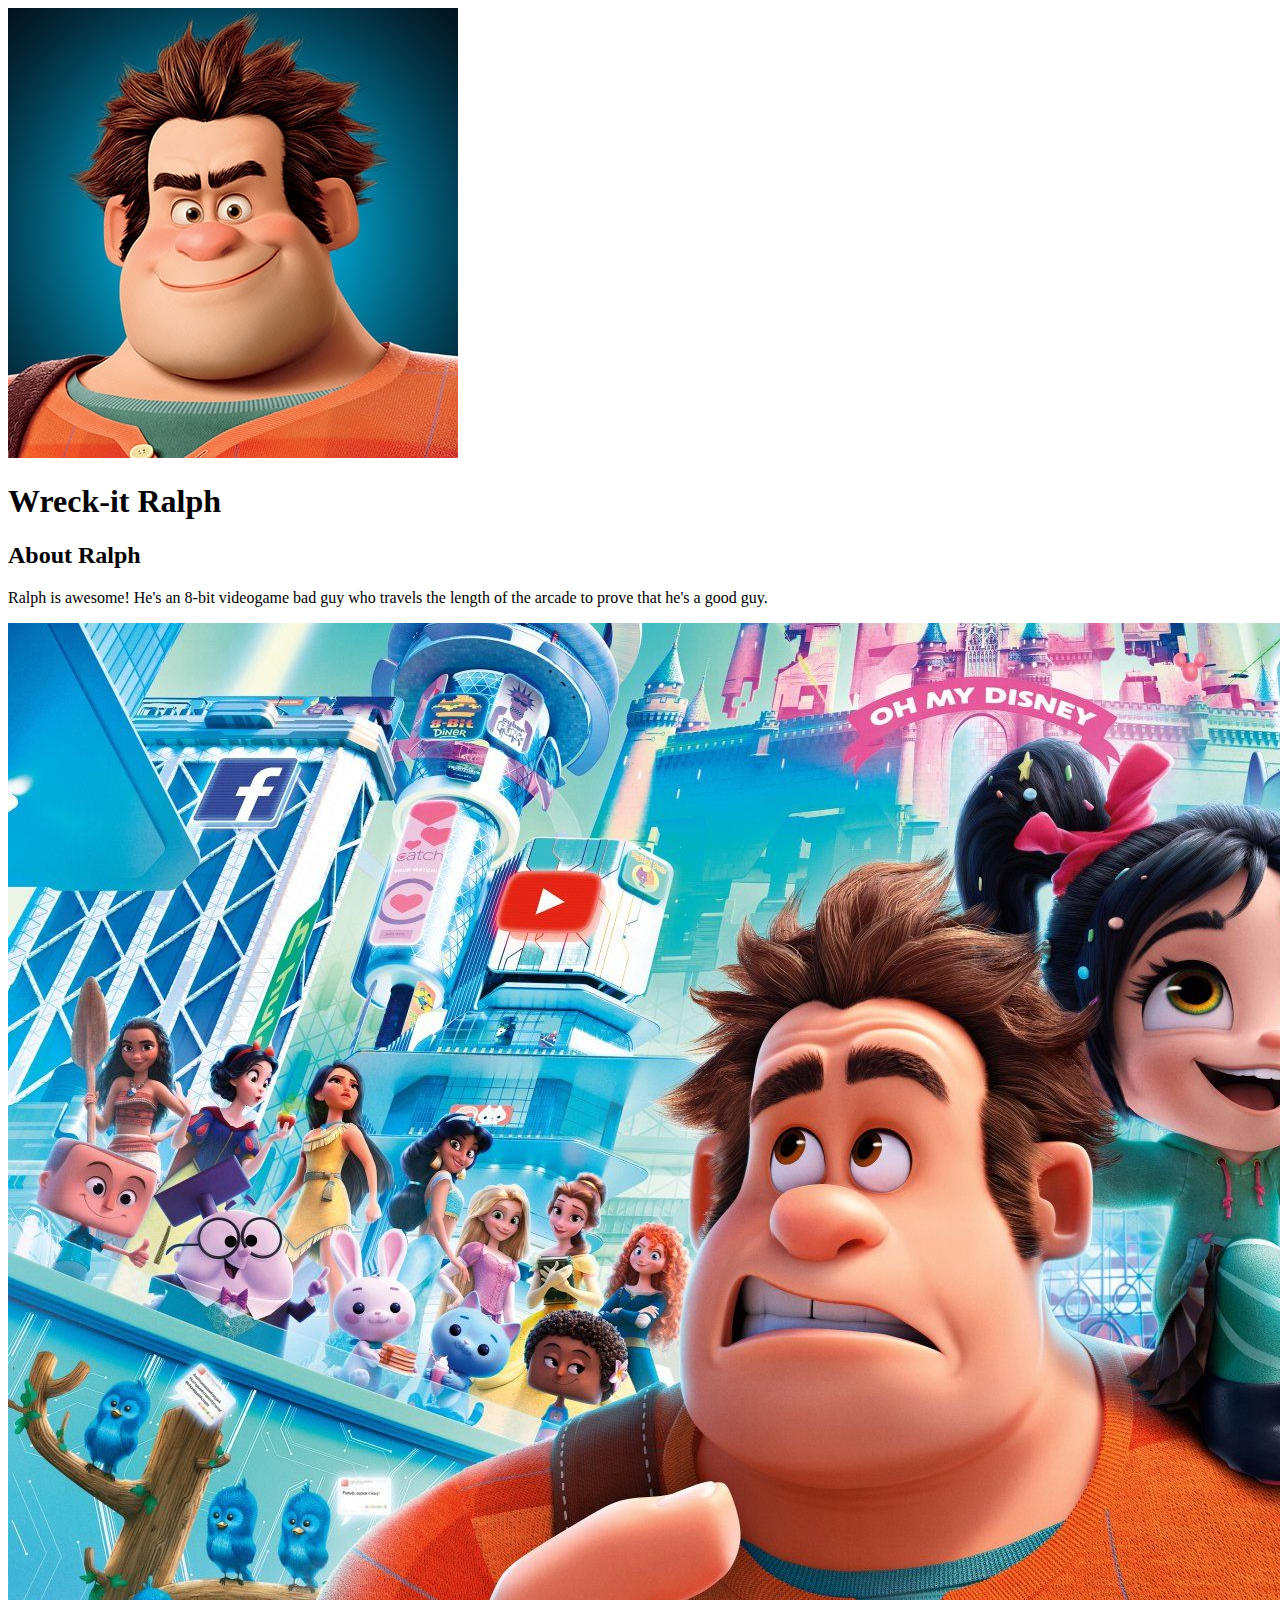
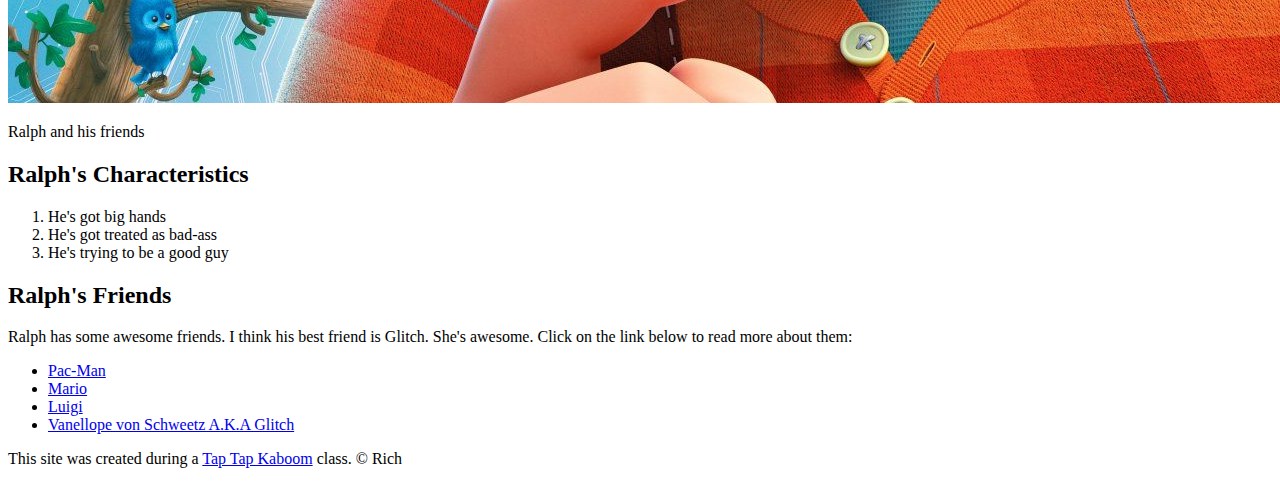
==== index.html @ 379963b8 "Added our character's index.html file and a few images" ====
<!DOCTYPE html>
<html lang="en">
<head>
    <meta charset="UTF-8">
    <meta http-equiv="X-UA-Compatible" content="IE=edge">
    <meta name="viewport" content="width=device-width, initial-scale=1.0">
    <title>Wreck-it Ralph</title>
    <link rel="icon" href="img/ralph-avatar.jpeg">
</head>
<body>
    <!-- Header Element -->
    <header>
        <img src="img/ralph-avatar.jpeg" alt="Ralph Avatar">
        <h1>Wreck-it Ralph</h1>
    </header>
    <!-- Main element -->
    <main>
        <h2>About Ralph</h2>
        <p>
            Ralph is awesome! He's an 8-bit videogame bad guy
            who travels the length of the arcade to prove that
            he's a good guy.
        </p>
        <img src="img/ralph-big.jpg" alt="">
        <p>Ralph and his friends</p>

        <!-- Characteristic -->
        <h2>Ralph's Characteristics</h2>
        <ol>
            <li>He's got big hands</li>
            <li>He's got treated as bad-ass</li>
            <li>He's trying to be a good guy</li>
        </ol>

        <!-- Friends -->
        <h2>Ralph's Friends</h2>
        <p>
            Ralph has some awesome friends. I think his 
            best friend is Glitch. She's awesome. Click on
            the link below to read more about them:
        </p>
        <ul>
            <li><a href="https://en.wikipedia.org/wiki/Pac-Man" target="_blank">Pac-Man</a></li>
            <li><a href="https://en.wikipedia.org/wiki/Mario" target="_blank">Mario</a></li>
            <li><a href="https://en.wikipedia.org/wiki/Luigi" target="_blank">Luigi</a></li>
            <li><a href="https://disney.fandom.com/wiki/Vanellope_von_Schweetz" target="_blank">Vanellope von Schweetz A.K.A Glitch</a></li>
        </ul>

    </main>
</body>

<!-- Footer -->
<footer>
    <p>This site was created during a <a href="https://taptapkaboom.com">Tap Tap Kaboom</a> class. &copy; Rich</p>
</footer>
</html>
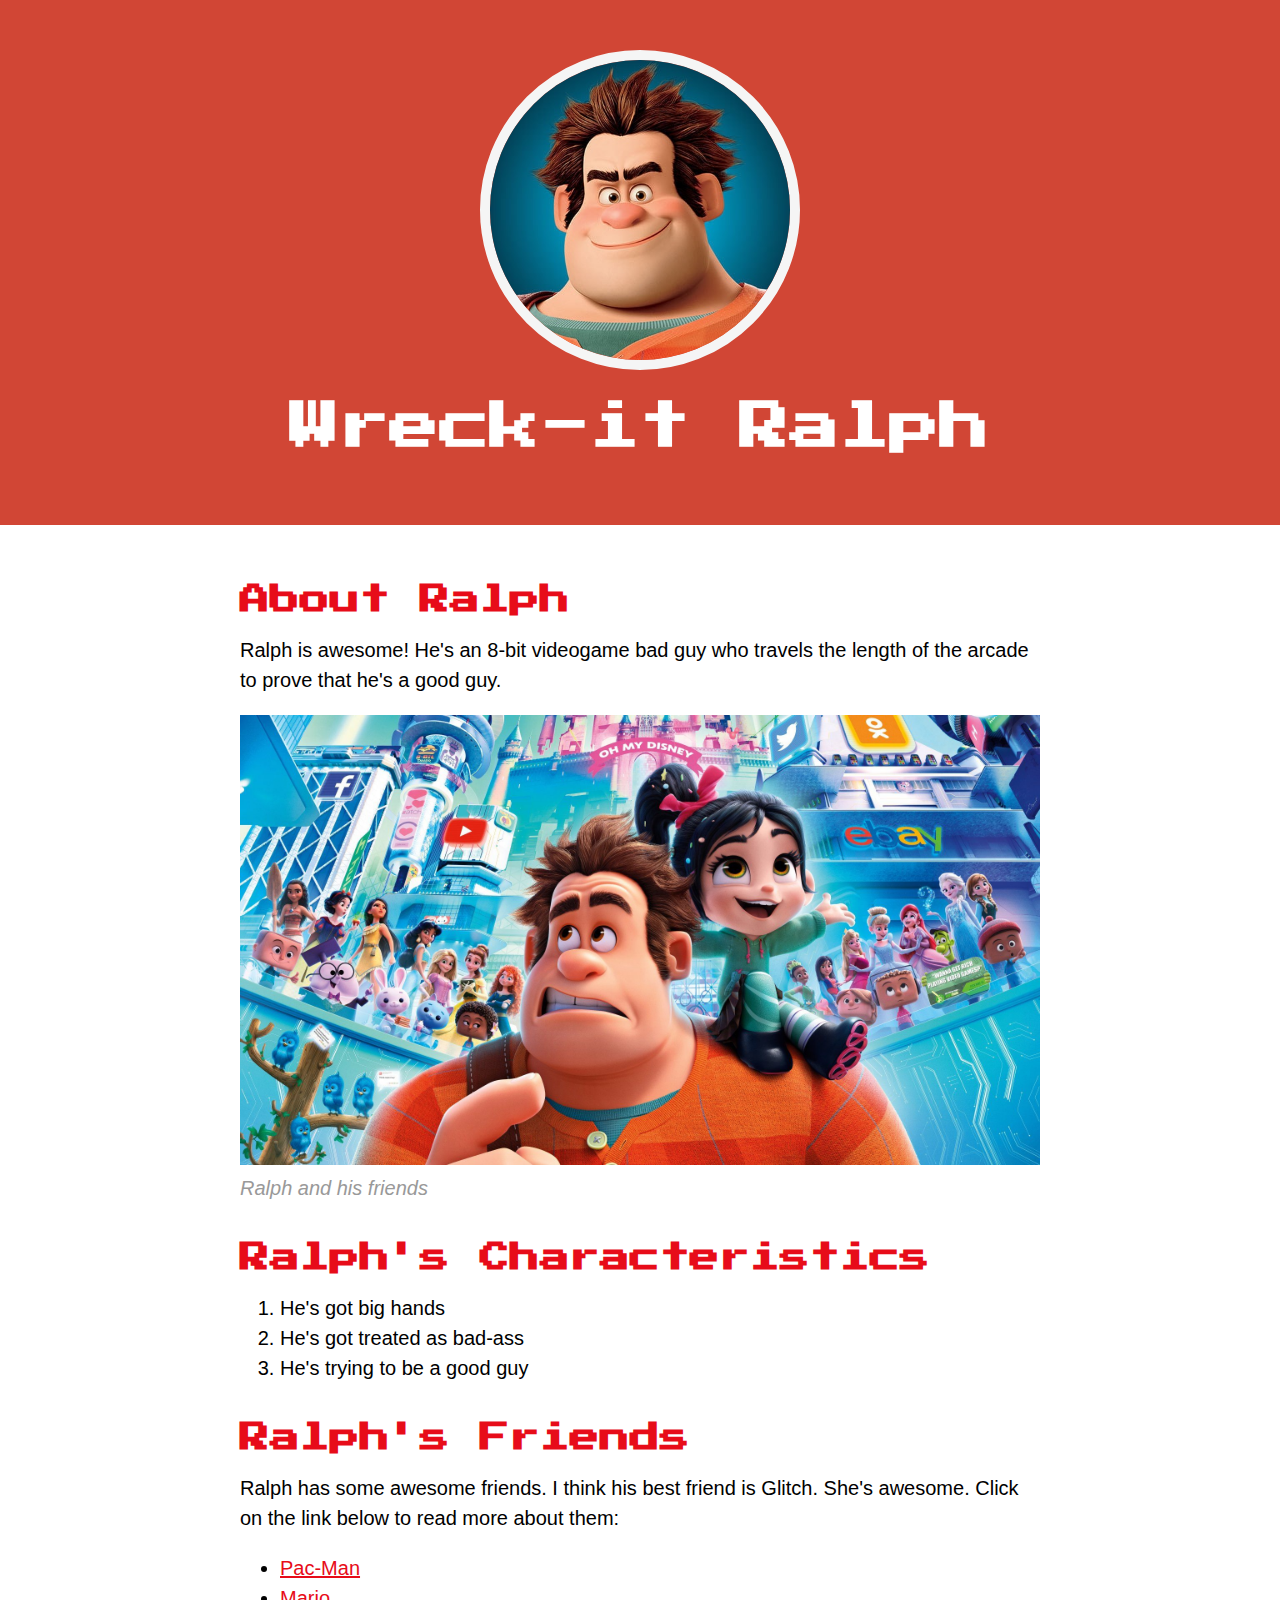
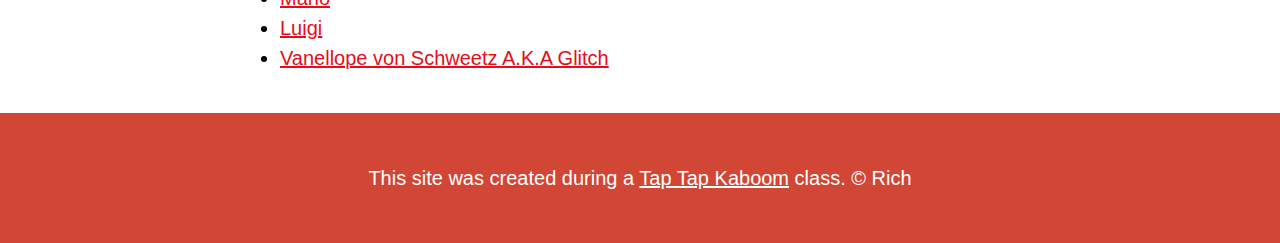
==== commit a7a045ae: "Wrote the CSS for our character's website (an change some HTML)" ====
--- a/index.html
+++ b/index.html
@@ -6,6 +6,11 @@
     <meta name="viewport" content="width=device-width, initial-scale=1.0">
     <title>Wreck-it Ralph</title>
     <link rel="icon" href="img/ralph-avatar.jpeg">
+    <link rel="stylesheet" href="css/hero.css">
+    <link rel="preconnect" href="https://fonts.googleapis.com">
+    <link rel="preconnect" href="https://fonts.gstatic.com" crossorigin>
+    <link href="https://fonts.googleapis.com/css2?family=Press+Start+2P&display=swap" rel="stylesheet"> 
+
 </head>
 <body>
     <!-- Header Element -->
@@ -22,7 +27,7 @@
             he's a good guy.
         </p>
         <img src="img/ralph-big.jpg" alt="">
-        <p>Ralph and his friends</p>
+        <p class="caption">Ralph and his friends</p>
 
         <!-- Characteristic -->
         <h2>Ralph's Characteristics</h2>
--- a/css/hero.css
+++ b/css/hero.css
@@ -0,0 +1,66 @@
+body{
+    margin: 0;
+    font-family: 'Helvetica', 'Arial', sans-serif;
+    font-size: 20px;
+    line-height: 30px;
+}
+header{
+    background-color: #d14635;
+    text-align: center;
+    padding: 50px 0 50px 0;
+}
+h1, h2{
+    font-family: 'Press Start 2P', cursive;
+}
+header h1{
+    color: white;
+    font-size: 50px;
+    
+}
+header img{
+    border-radius: 170px;
+    width: 300px;
+    border: 10px solid whitesmoke;
+    
+}
+main{
+    max-width: 800px;
+    margin: 0 auto;
+    padding: 20px;
+}
+main img{
+    max-width: 100%;
+}
+h2{
+    font-size: 30px;
+    color: #e70c19;
+    margin: 40px 0 10px;
+}
+a{
+    color: #e70c19;
+}
+a:hover{
+    color: white;
+    background-color: #483a94;
+}
+footer{
+    background-color: #d14635;
+    text-align: center;
+    color: white;
+    padding: 50px;
+}
+footer p{
+    margin: 0;
+}
+footer a{
+    color: white;
+}
+footer a:hover{
+    opacity: .5;
+    background-color: transparent;
+}
+.caption{
+    color: #999999;
+    font-style: italic;
+    margin-top: 0;
+}